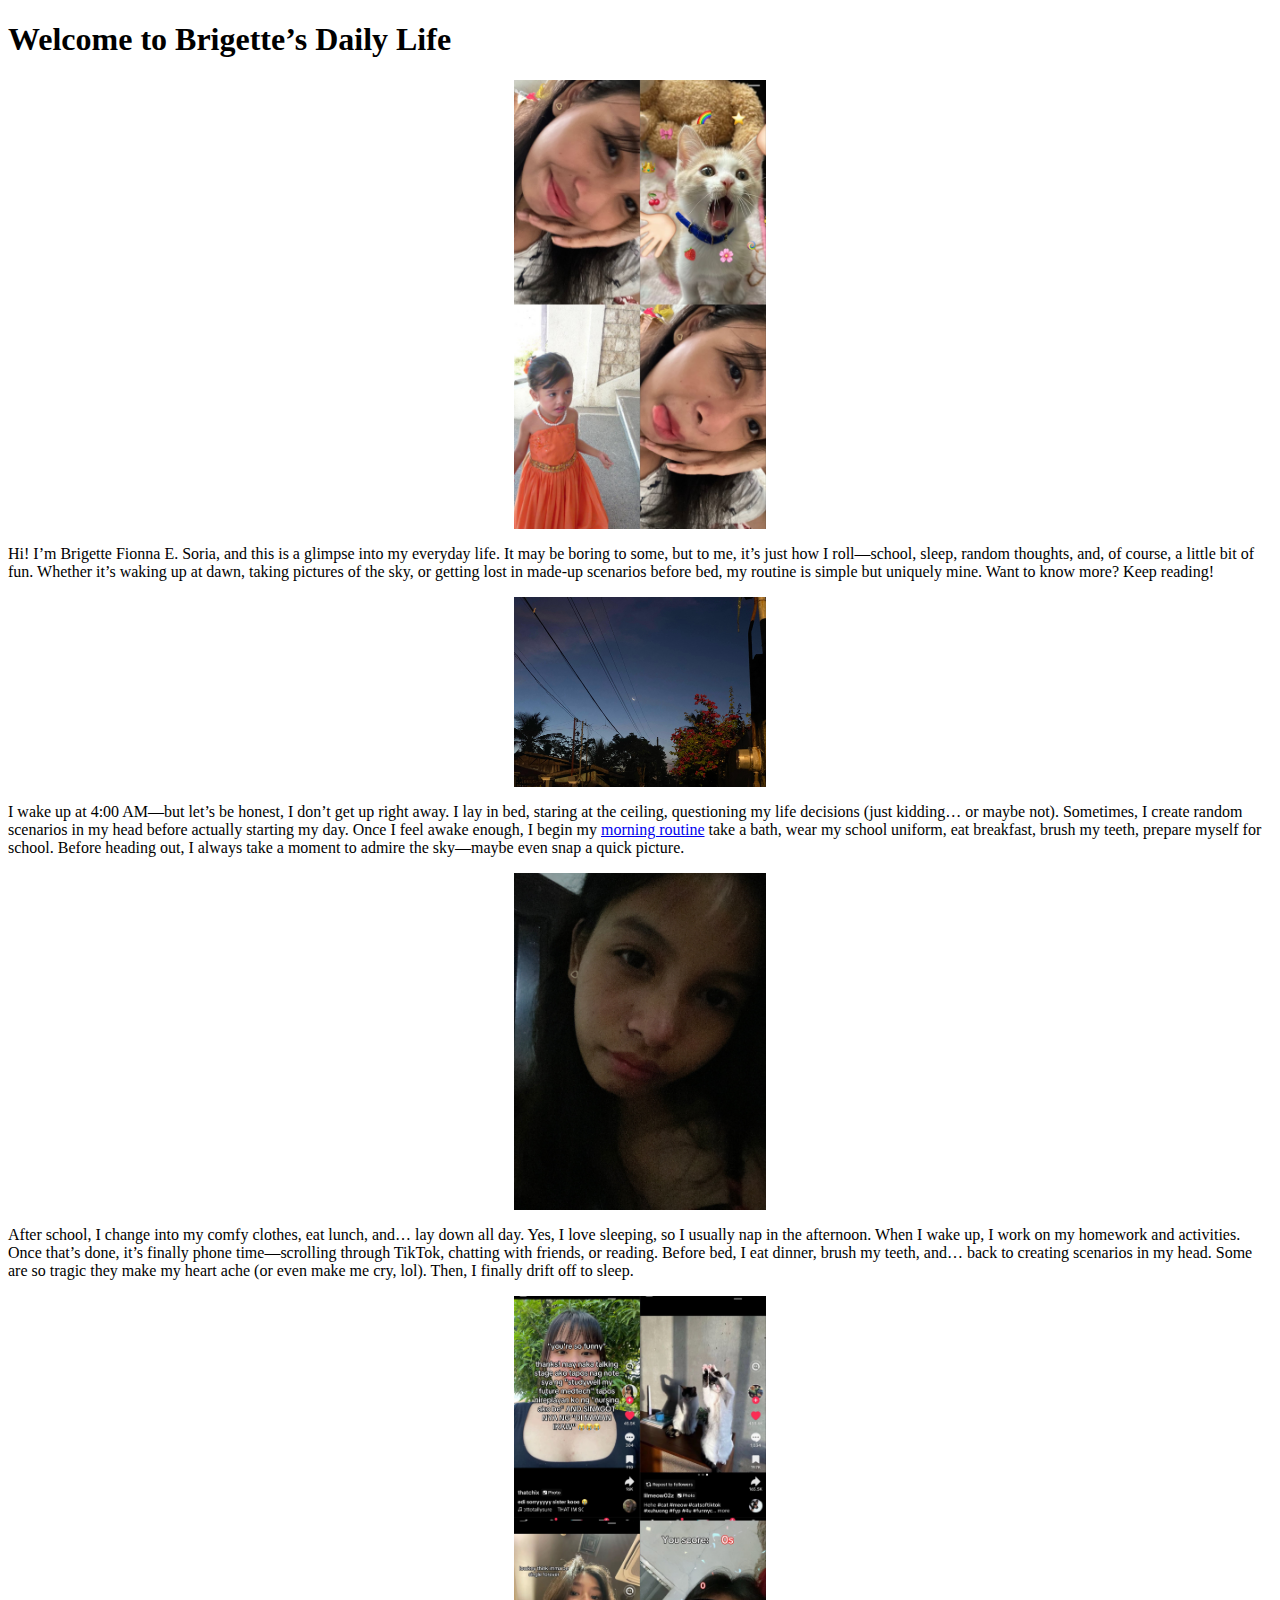
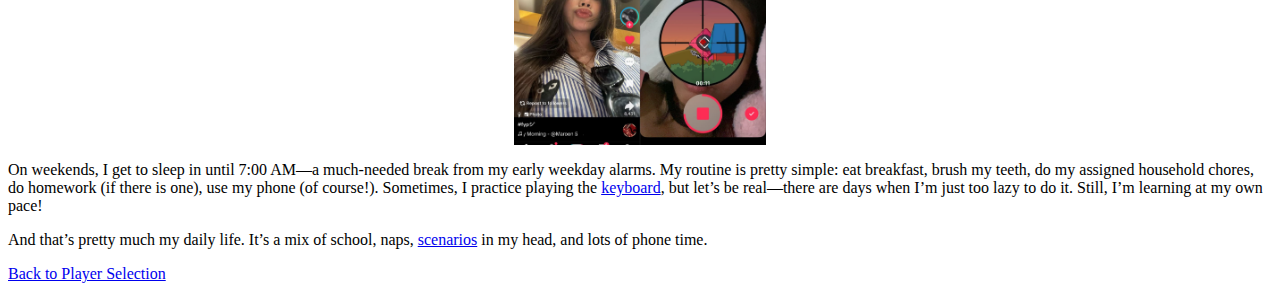
==== player2.html @ 7a370daf "Fix development" ====
<!DOCTYPE html>
<html lang="en">
<head>
    <meta charset="UTF-8">
    <meta name="viewport" content="width=device-width, initial-scale=1.0">
    <title>Player 2 - Brigette</title>
    <link rel="stylesheet" href="styles.css">
</head>
<body>
    <h1>Welcome to Brigette’s Daily Life</h1>
    <div class="image-container">
    <img src=".images/player 2 intro.jpg" alt="" class="centered-image">
</div>
    <p>Hi! I’m Brigette Fionna E. Soria, and this is a glimpse into my everyday life. It may be boring to some, but to me, it’s just how I roll—school, sleep, random thoughts, and, of course, a little bit of fun. Whether it’s waking up at dawn, taking pictures of the sky, or getting lost in made-up scenarios before bed, my routine is simple but uniquely mine. Want to know more? Keep reading!<p>

        <img src=".images/player 2 1st.jpg" alt="" class="centered-image">
    </div>
      <p>  I wake up at 4:00 AM—but let’s be honest, I don’t get up right away. I lay in bed, staring at the ceiling, questioning my life decisions (just kidding… or maybe not). Sometimes, I create random scenarios in my head before actually starting my day. Once I feel awake enough, I begin my <a href="https://operationxcel.org/news/blog.html/article/2023/07/24/5-ways-to-establish-a-productive-morning-routine?gad_source=1&gclid=EAIaIQobChMI9oKByp75iwMVRyCDAx2IThS7EAAYAiAAEgJvBvD_BwE" target="_blank"> morning routine</a> take a bath, wear my school uniform, eat breakfast, brush my teeth, prepare myself for school. Before heading out, I always take a moment to admire the sky—maybe even snap a quick picture.<p>
        <div class="image-container"> 
        <img src=".images/player 2 2nd.jpg"alt="" class="centered-image">
    </div>
       <p> After school, I change into my comfy clothes, eat lunch, and… lay down all day. Yes, I love sleeping, so I usually nap in the afternoon. When I wake up, I work on my homework and activities. Once that’s done, it’s finally phone time—scrolling through TikTok, chatting with friends, or reading. Before bed, I eat dinner, brush my teeth, and… back to creating scenarios in my head. Some are so tragic they make my heart ache (or even make me cry, lol). Then, I finally drift off to sleep.<p>
        <div class="image-container">
        <img src=".images/player 2 3rd.jpg"alt="" class="centered-image">
    </div>
      <p>  On weekends, I get to sleep in until 7:00 AM—a much-needed break from my early weekday alarms. My routine is pretty simple: eat breakfast, brush my teeth, do my assigned household chores, do homework (if there is one), use my phone (of course!). Sometimes, I practice playing the <a href="https://en.wikipedia.org/wiki/Keyboard_instrument" target="_blank">keyboard</a>, but let’s be real—there are days when I’m just too lazy to do it. Still, I’m learning at my own pace!<p>
        
        And that’s pretty much my daily life. It’s a mix of school, naps, <a href="https://www.dictionary.com/browse/scenario" target="_blank">scenarios</a> in my head, and lots of phone time.</p>

        <a href="index.html">Back to Player Selection</a>

    <script src="js/script.js"></script>
</body>
</html>
---- styles.css ----
.centered-image {
    display: block;  /* Makes sure it behaves like a block element */
    margin: 0 auto;  /* Centers the image horizontally */
    max-width: 20%;  /* Adjusts the size (30% of the screen width) */
    height: auto;  /* Keeps the aspect ratio */
}
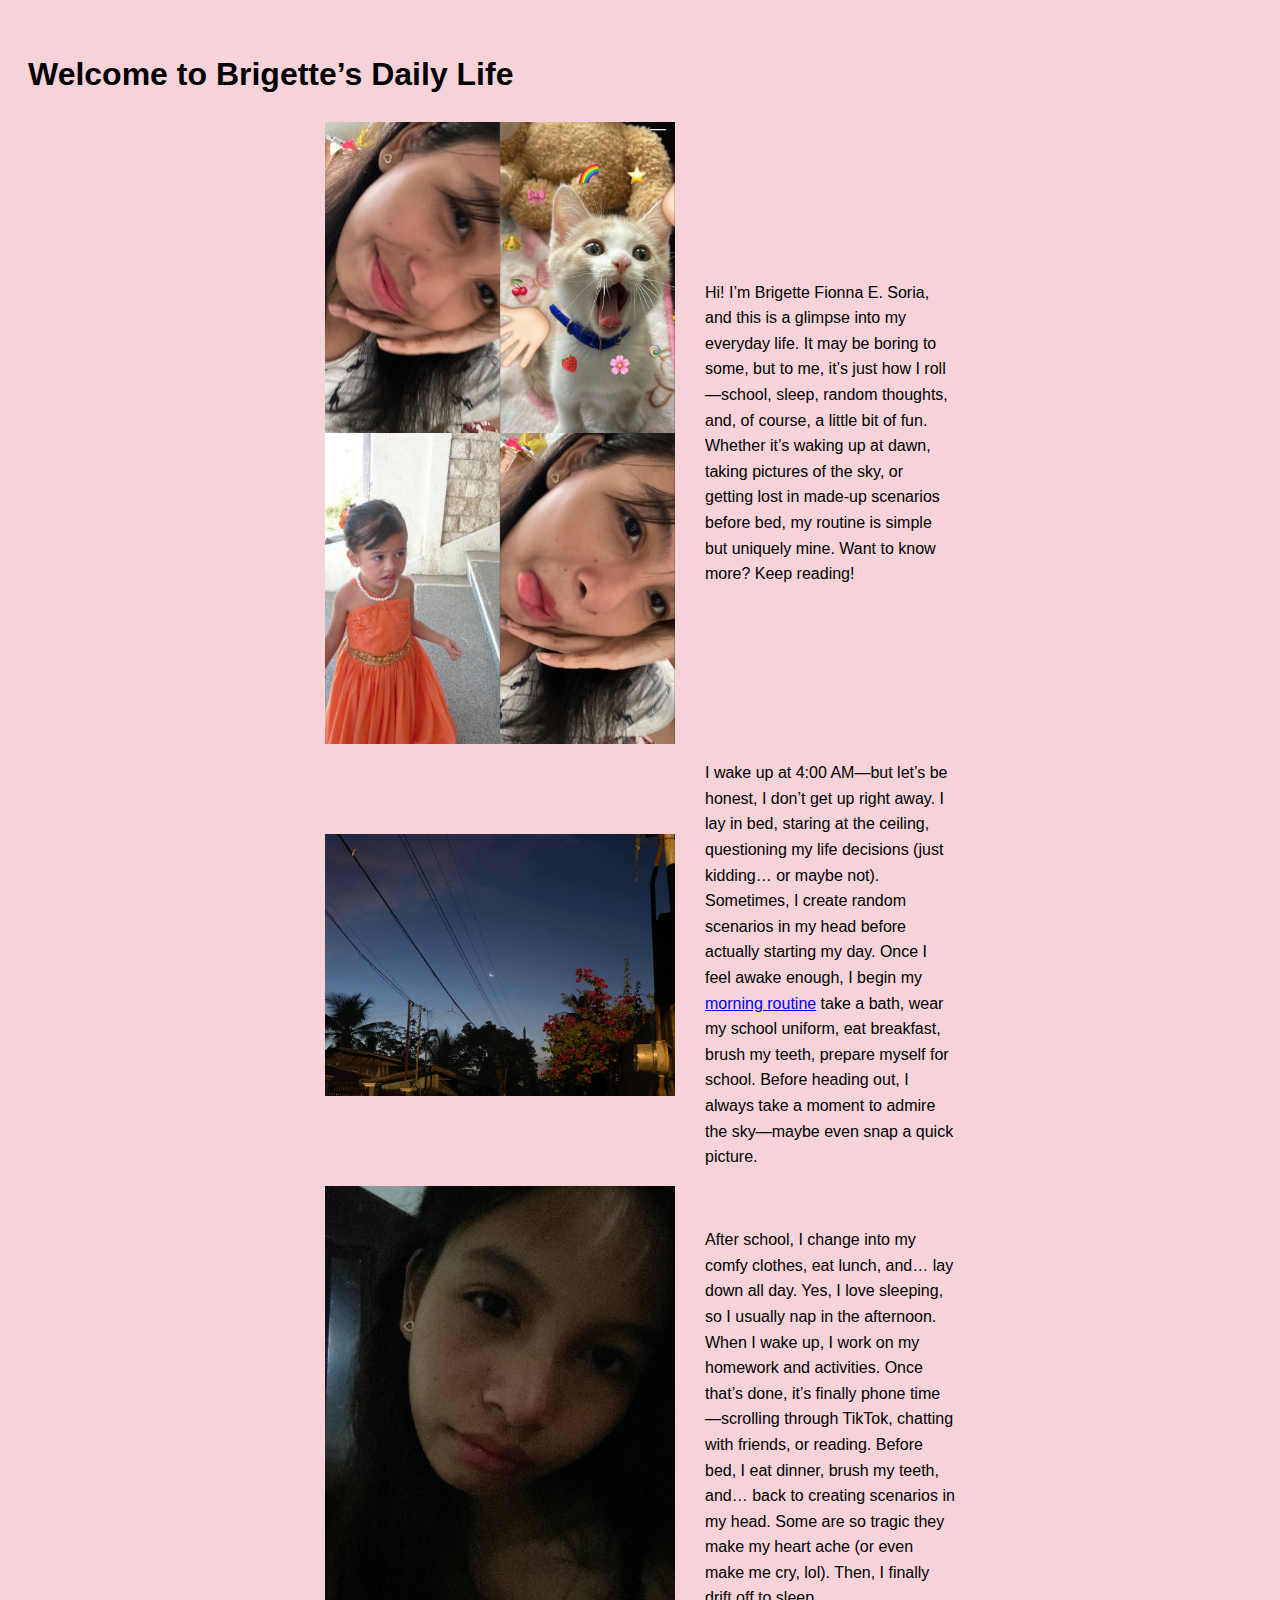
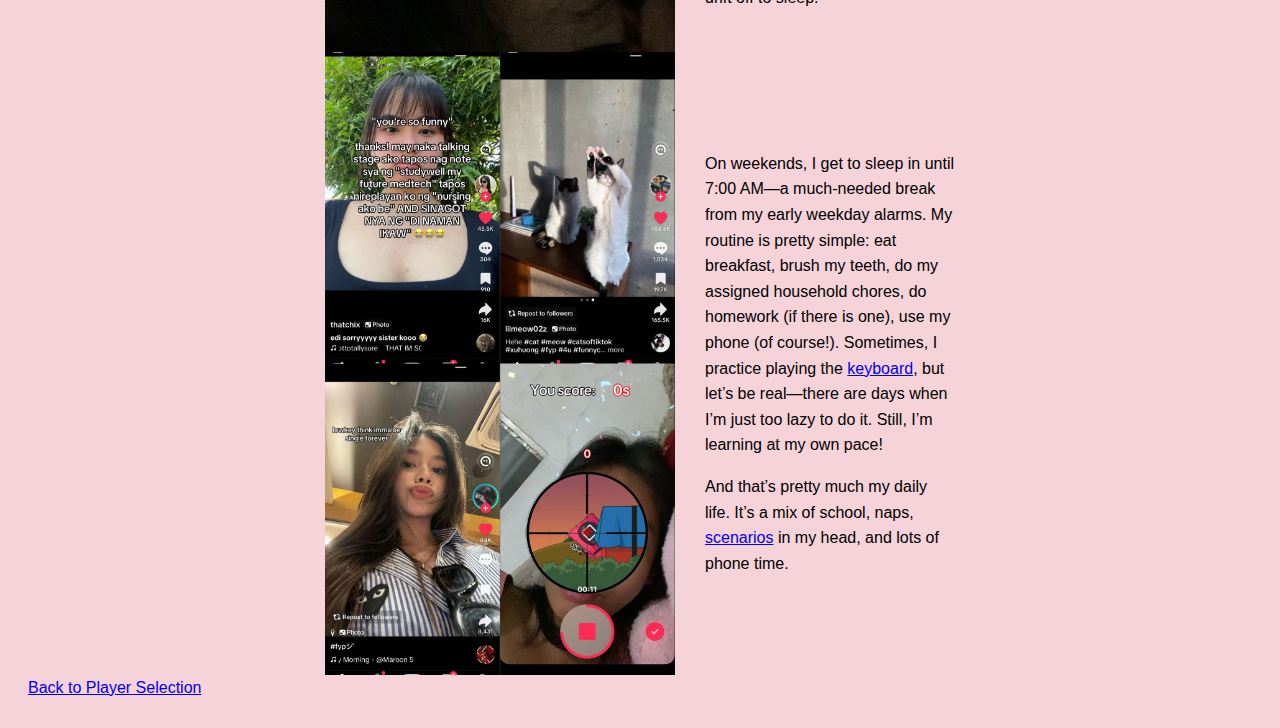
==== commit e998c501: "Updated background styles, player layout: text and image beside each other" ====
--- a/player2.html
+++ b/player2.html
@@ -6,27 +6,39 @@
     <title>Player 2 - Brigette</title>
     <link rel="stylesheet" href="styles.css">
 </head>
-<body>
+<body class="player2-background">
     <h1>Welcome to Brigette’s Daily Life</h1>
-    <div class="image-container">
-    <img src=".images/player 2 intro.jpg" alt="" class="centered-image">
+    
+<div class="content-container">
+    <img src="images/player 2 intro.jpg" alt="Daily Life Image" class="daily-life-image">
+    <div class="daily-life-text">
+        <p>Hi! I’m Brigette Fionna E. Soria, and this is a glimpse into my everyday life. It may be boring to some, but to me, it’s just how I roll—school, sleep, random thoughts, and, of course, a little bit of fun. Whether it’s waking up at dawn, taking pictures of the sky, or getting lost in made-up scenarios before bed, my routine is simple but uniquely mine. Want to know more? Keep reading!<p>
+    </div>
 </div>
-    <p>Hi! I’m Brigette Fionna E. Soria, and this is a glimpse into my everyday life. It may be boring to some, but to me, it’s just how I roll—school, sleep, random thoughts, and, of course, a little bit of fun. Whether it’s waking up at dawn, taking pictures of the sky, or getting lost in made-up scenarios before bed, my routine is simple but uniquely mine. Want to know more? Keep reading!<p>
 
-        <img src=".images/player 2 1st.jpg" alt="" class="centered-image">
-    </div>
-      <p>  I wake up at 4:00 AM—but let’s be honest, I don’t get up right away. I lay in bed, staring at the ceiling, questioning my life decisions (just kidding… or maybe not). Sometimes, I create random scenarios in my head before actually starting my day. Once I feel awake enough, I begin my <a href="https://operationxcel.org/news/blog.html/article/2023/07/24/5-ways-to-establish-a-productive-morning-routine?gad_source=1&gclid=EAIaIQobChMI9oKByp75iwMVRyCDAx2IThS7EAAYAiAAEgJvBvD_BwE" target="_blank"> morning routine</a> take a bath, wear my school uniform, eat breakfast, brush my teeth, prepare myself for school. Before heading out, I always take a moment to admire the sky—maybe even snap a quick picture.<p>
-        <div class="image-container"> 
-        <img src=".images/player 2 2nd.jpg"alt="" class="centered-image">
-    </div>
-       <p> After school, I change into my comfy clothes, eat lunch, and… lay down all day. Yes, I love sleeping, so I usually nap in the afternoon. When I wake up, I work on my homework and activities. Once that’s done, it’s finally phone time—scrolling through TikTok, chatting with friends, or reading. Before bed, I eat dinner, brush my teeth, and… back to creating scenarios in my head. Some are so tragic they make my heart ache (or even make me cry, lol). Then, I finally drift off to sleep.<p>
-        <div class="image-container">
-        <img src=".images/player 2 3rd.jpg"alt="" class="centered-image">
-    </div>
+<div class="content-container">
+    <img src="images/player 2 1st.jpg" alt="Daily Life Image" class="daily-life-image">
+    <div class="daily-life-text">
+         <p>I wake up at 4:00 AM—but let’s be honest, I don’t get up right away. I lay in bed, staring at the ceiling, questioning my life decisions (just kidding… or maybe not). Sometimes, I create random scenarios in my head before actually starting my day. Once I feel awake enough, I begin my <a href="https://operationxcel.org/news/blog.html/article/2023/07/24/5-ways-to-establish-a-productive-morning-routine?gad_source=1&gclid=EAIaIQobChMI9oKByp75iwMVRyCDAx2IThS7EAAYAiAAEgJvBvD_BwE" target="_blank"> morning routine</a> take a bath, wear my school uniform, eat breakfast, brush my teeth, prepare myself for school. Before heading out, I always take a moment to admire the sky—maybe even snap a quick picture.<p>     
+    </div>      
+</div>
+
+    <div class="content-container"> 
+    <img src="images/player 2 2nd.jpg" alt="Daily Life Image" class="daily-life-image">
+    <div class="daily-life-text">
+        <p> After school, I change into my comfy clothes, eat lunch, and… lay down all day. Yes, I love sleeping, so I usually nap in the afternoon. When I wake up, I work on my homework and activities. Once that’s done, it’s finally phone time—scrolling through TikTok, chatting with friends, or reading. Before bed, I eat dinner, brush my teeth, and… back to creating scenarios in my head. Some are so tragic they make my heart ache (or even make me cry, lol). Then, I finally drift off to sleep.<p>
+    </div>  
+</div>          
+       
+<div class="content-container">
+    <img src="images/player 2 3rd.jpg" alt="Daily Life Image" class="daily-life-image">
+    <div class="daily-life-text">
       <p>  On weekends, I get to sleep in until 7:00 AM—a much-needed break from my early weekday alarms. My routine is pretty simple: eat breakfast, brush my teeth, do my assigned household chores, do homework (if there is one), use my phone (of course!). Sometimes, I practice playing the <a href="https://en.wikipedia.org/wiki/Keyboard_instrument" target="_blank">keyboard</a>, but let’s be real—there are days when I’m just too lazy to do it. Still, I’m learning at my own pace!<p>
         
-        And that’s pretty much my daily life. It’s a mix of school, naps, <a href="https://www.dictionary.com/browse/scenario" target="_blank">scenarios</a> in my head, and lots of phone time.</p>
-
+      <p>And that’s pretty much my daily life. It’s a mix of school, naps, <a href="https://www.dictionary.com/browse/scenario" target="_blank">scenarios</a> in my head, and lots of phone time.</p>
+    </div>
+</div>
+    
         <a href="index.html">Back to Player Selection</a>
 
     <script src="js/script.js"></script>
--- a/styles.css
+++ b/styles.css
@@ -1,6 +1,53 @@
 .centered-image {
     display: block;  /* Makes sure it behaves like a block element */
     margin: 0 auto;  /* Centers the image horizontally */
-    max-width: 20%;  /* Adjusts the size (30% of the screen width) */
+    max-width: 50%;  /* Adjusts the size (30% of the screen width) */
     height: auto;  /* Keeps the aspect ratio */
 }
+
+.content-container {
+    display: flex; /* Enables flexbox for side-by-side layout */
+    align-items: center; /* Centers items vertically */
+    justify-content: center; /* Centers the whole container */
+    gap: 30px; /* Adds space between image and text */
+    text-align: left; /* Ensures text is aligned properly */
+    max-width: 80%; /* Adjust the width of the container */
+    margin: auto; /* Centers the container */
+}
+
+.daily-life-image {
+    max-width: 350px; /* Adjust image size */
+    width: 100%; /* Ensures responsiveness */
+}
+
+.daily-life-text {
+    max-width: 250px; /* Controls text width to avoid stretching */
+}
+
+body {
+    font-family: Arial, sans-serif;
+    line-height: 1.6;
+    padding: 20px;
+    background-color: rgb(255, 221, 226);
+}
+
+/* Background Styles */
+.player1-background {
+    background-color: rgba(72, 43, 43, 0.684);
+}
+
+.player2-background {
+    background-color: rgb(245, 211, 217);
+}
+
+.player3-background {
+    background-color: rgb(139, 57, 57);
+}
+
+.player4-background {
+    background-color: lightblue;
+}
+
+.player5-background {
+    background-color: rgb(136, 96, 136);
+}